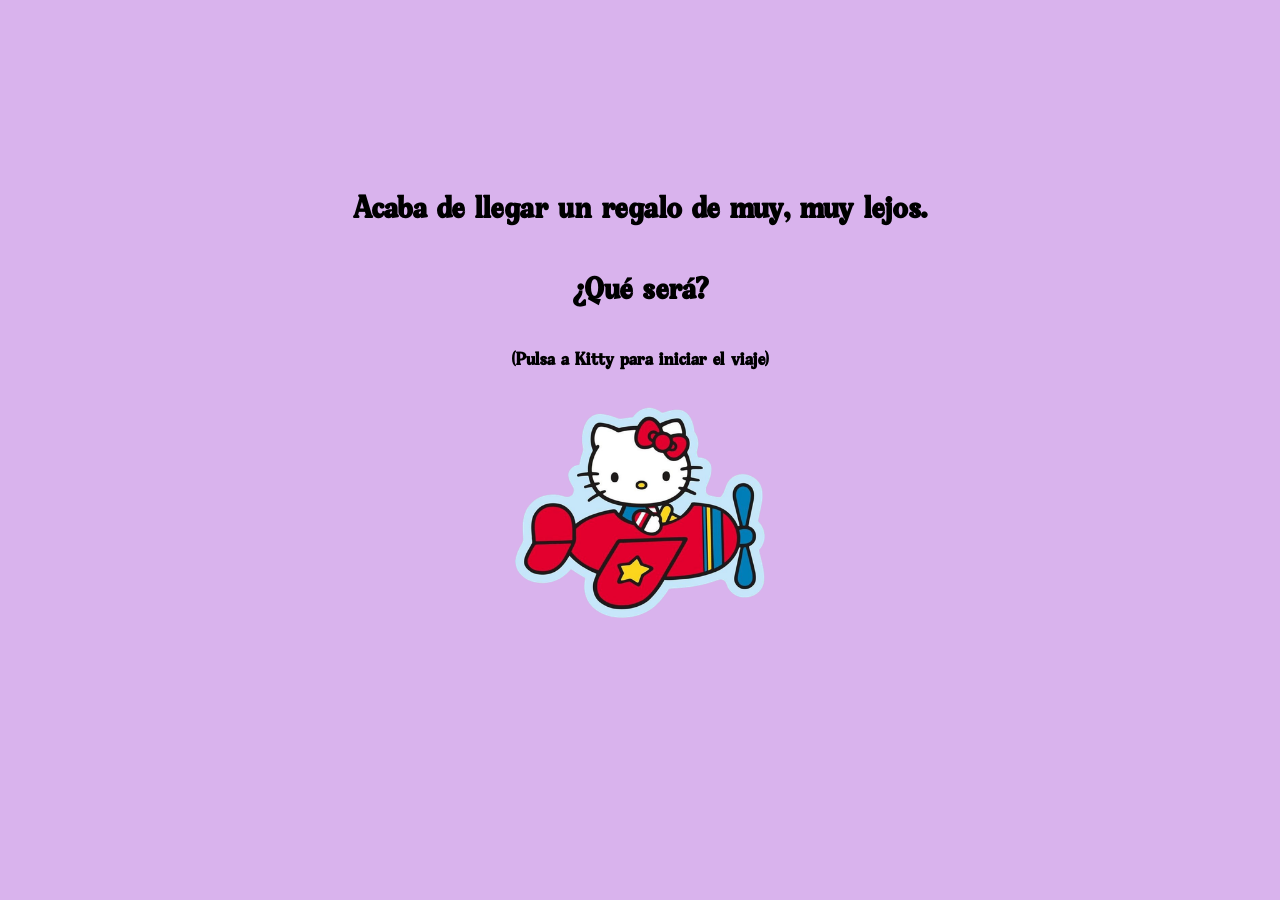
==== index.html @ 04597eae "Add files via upload" ====
<!DOCTYPE html>
<html lang="es">

<head>

    <meta charset="UTF-8">

    <meta name="viewport" content="width=device-width, initial-scale=1.0">

    <title>Carta</title>

    <link rel="stylesheet" href="style.css">

</head>

<body>

    <div class="contenedor gafjust_font">

        <h1>Acaba de llegar un regalo de muy, muy lejos.</h1>

        <h1>¿Qué será?</h1>

        <h3>(Pulsa a Kitty para iniciar el viaje)</h3>

        <button id="avion">

            <img id="kitty"
            src="Diseño sin título.png"
            alt="Kitty">

        </button>

        <p id="estado"></p>

        <p id="indicacion"></p>


        <!-- Carta -->

        <div id="carta">

            <img src="Querida Valeria.png" id="papel">

        </div>

    </div>


<script>

const boton = document.getElementById("avion");

const estado = document.getElementById("estado");

const kitty = document.getElementById("kitty");

const indicacion = document.getElementById("indicacion");

const carta = document.getElementById("carta");


let llego = false;


boton.addEventListener("click", ()=>{


    // SEGUNDO CLICK

    if(llego){

        boton.style.display = "none";

        estado.style.display = "none";

        indicacion.style.display = "none";

        carta.style.display = "block";

        return;

    }


    // PRIMER CLICK


    boton.disabled = true;

    boton.classList.add("palpitar");

    estado.textContent="Viajando... ✈️";


    setTimeout(()=>{


        boton.classList.remove("palpitar");


        estado.textContent="¡Llegamos a Alemania 🇩🇪!";


        indicacion.textContent="(Vuelve a pulsar a Kitty)";


        kitty.src="Kitty.png";


        boton.disabled=false;


        llego=true;


    },2000);


});

</script>

</body>

</html>
---- style.css ----
h1,p,h3{

    text-align:center;

}


/* Fuentes */

@font-face{

    font-family:"Barbie";

    src:url("Barbie SomeOne.ttf")

    format("truetype");

}


@font-face{

    font-family:"Gafjust";

    src:url("Gafjust Minfine DEMO VERSION.otf")

    format("opentype");

}


/* Fondo */

body{

    background-color:rgb(217,179,237);

    margin:0;

    min-height:100vh;

}


/* Contenedor */

.contenedor{

    display:flex;

    flex-direction:column;

    justify-content:center;

    align-items:center;

    min-height:100vh;

}


/* Fuentes */

.barbie_font{

    font-family:"Barbie",sans-serif;

}

.gafjust_font{

    font-family:"Gafjust",sans-serif;

}


/* Botón */

button{

    background:transparent;

    border:none;

    padding:0;

    cursor:pointer;

    transition:transform .2s ease;

}


button:hover{

    transform:scale(1.08);

}


/* Imagen */

button img{

    width:250px;

    display:block;

}


/* Estado */

#estado{

    font-size:32px;

    margin-top:20px;

}


#indicacion{

    font-size:22px;

    opacity:.8;

}


/* Palpitación */

.palpitar{

    animation:palpitar .5s ease-in-out 4;

}


@keyframes palpitar{

    0%{

        transform:scale(1);

    }

    50%{

        transform:scale(1.18);

    }

    100%{

        transform:scale(1);

    }

}


/* Carta */

#carta{

    display:none;

    position:relative;

    animation:aparecer .8s ease;

}


#papel{

    width:700px;

}


#texto_carta{

    position:absolute;

    top:70px;

    left:90px;

    right:90px;

}


#texto_carta h2{

    font-size:40px;

}


#texto_carta p{

    font-size:22px;

    line-height:1.8;

}


@keyframes aparecer{

    from{

        opacity:0;

        transform:translateY(30px);

    }

    to{

        opacity:1;

        transform:translateY(0);

    }

}
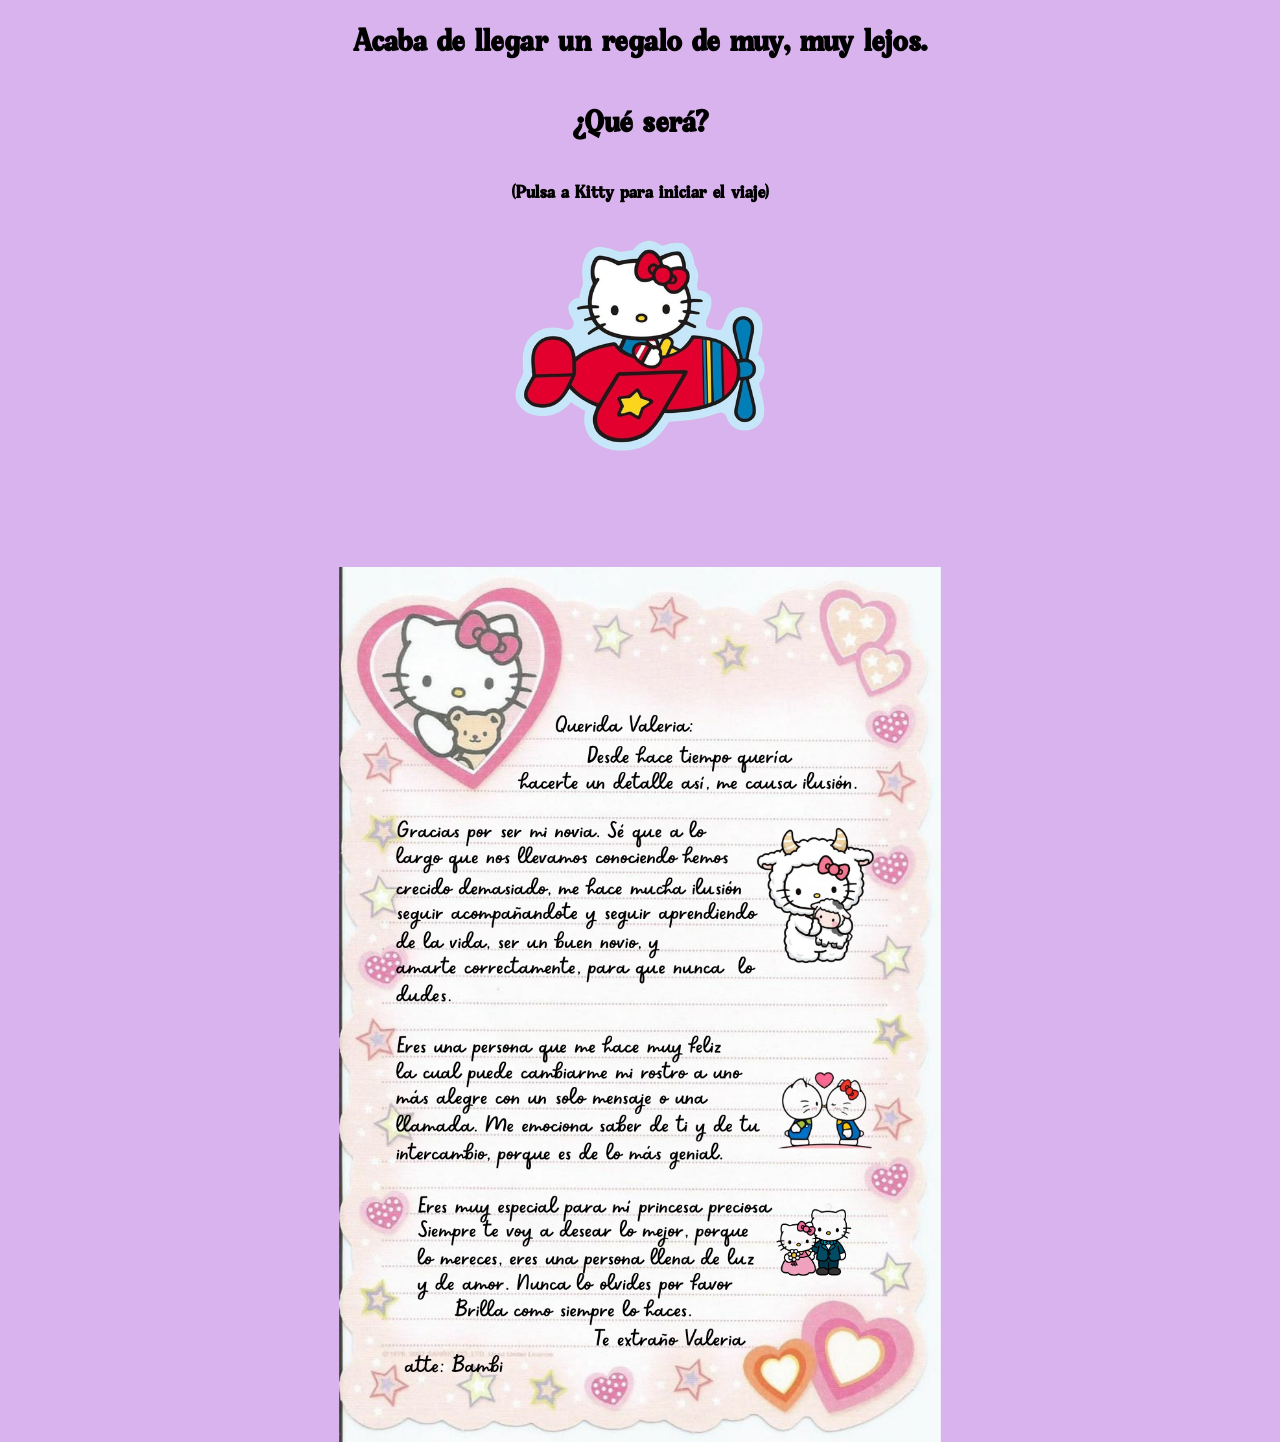
==== commit 341d6fdd: "Update index.html" ====
--- a/index.html
+++ b/index.html
@@ -25,7 +25,8 @@
 
         <button id="avion">
 
-            <img id="kitty"
+            <img
+            id="kitty"
             src="Diseño sin título.png"
             alt="Kitty">
 
@@ -40,11 +41,15 @@
 
         <div id="carta">
 
-            <img src="Querida Valeria.png" id="papel">
+            <img
+            src="Querida Valeria.png"
+            id="papel"
+            alt="Carta">
 
         </div>
 
     </div>
+
 
 
 <script>
@@ -76,11 +81,24 @@
 
         indicacion.style.display = "none";
 
-        carta.style.display = "block";
+
+        carta.style.display = "flex";
+
+
+        // Baja automáticamente a la carta
+
+        carta.scrollIntoView({
+
+            behavior:"smooth",
+
+            block:"center"
+
+        });
 
         return;
 
     }
+
 
 
     // PRIMER CLICK
@@ -88,9 +106,12 @@
 
     boton.disabled = true;
 
+
     boton.classList.add("palpitar");
 
+
     estado.textContent="Viajando... ✈️";
+
 
 
     setTimeout(()=>{
@@ -117,10 +138,11 @@
     },2000);
 
 
+
 });
 
 </script>
 
 </body>
 
-</html>+</html>
--- a/style.css
+++ b/style.css
@@ -169,6 +169,14 @@
 
     position:relative;
 
+    width:100%;
+
+    display:flex;
+
+    justify-content:center;
+
+    align-items:center;
+
     animation:aparecer .8s ease;
 
 }
@@ -228,4 +236,4 @@
 
     }
 
-}+}
